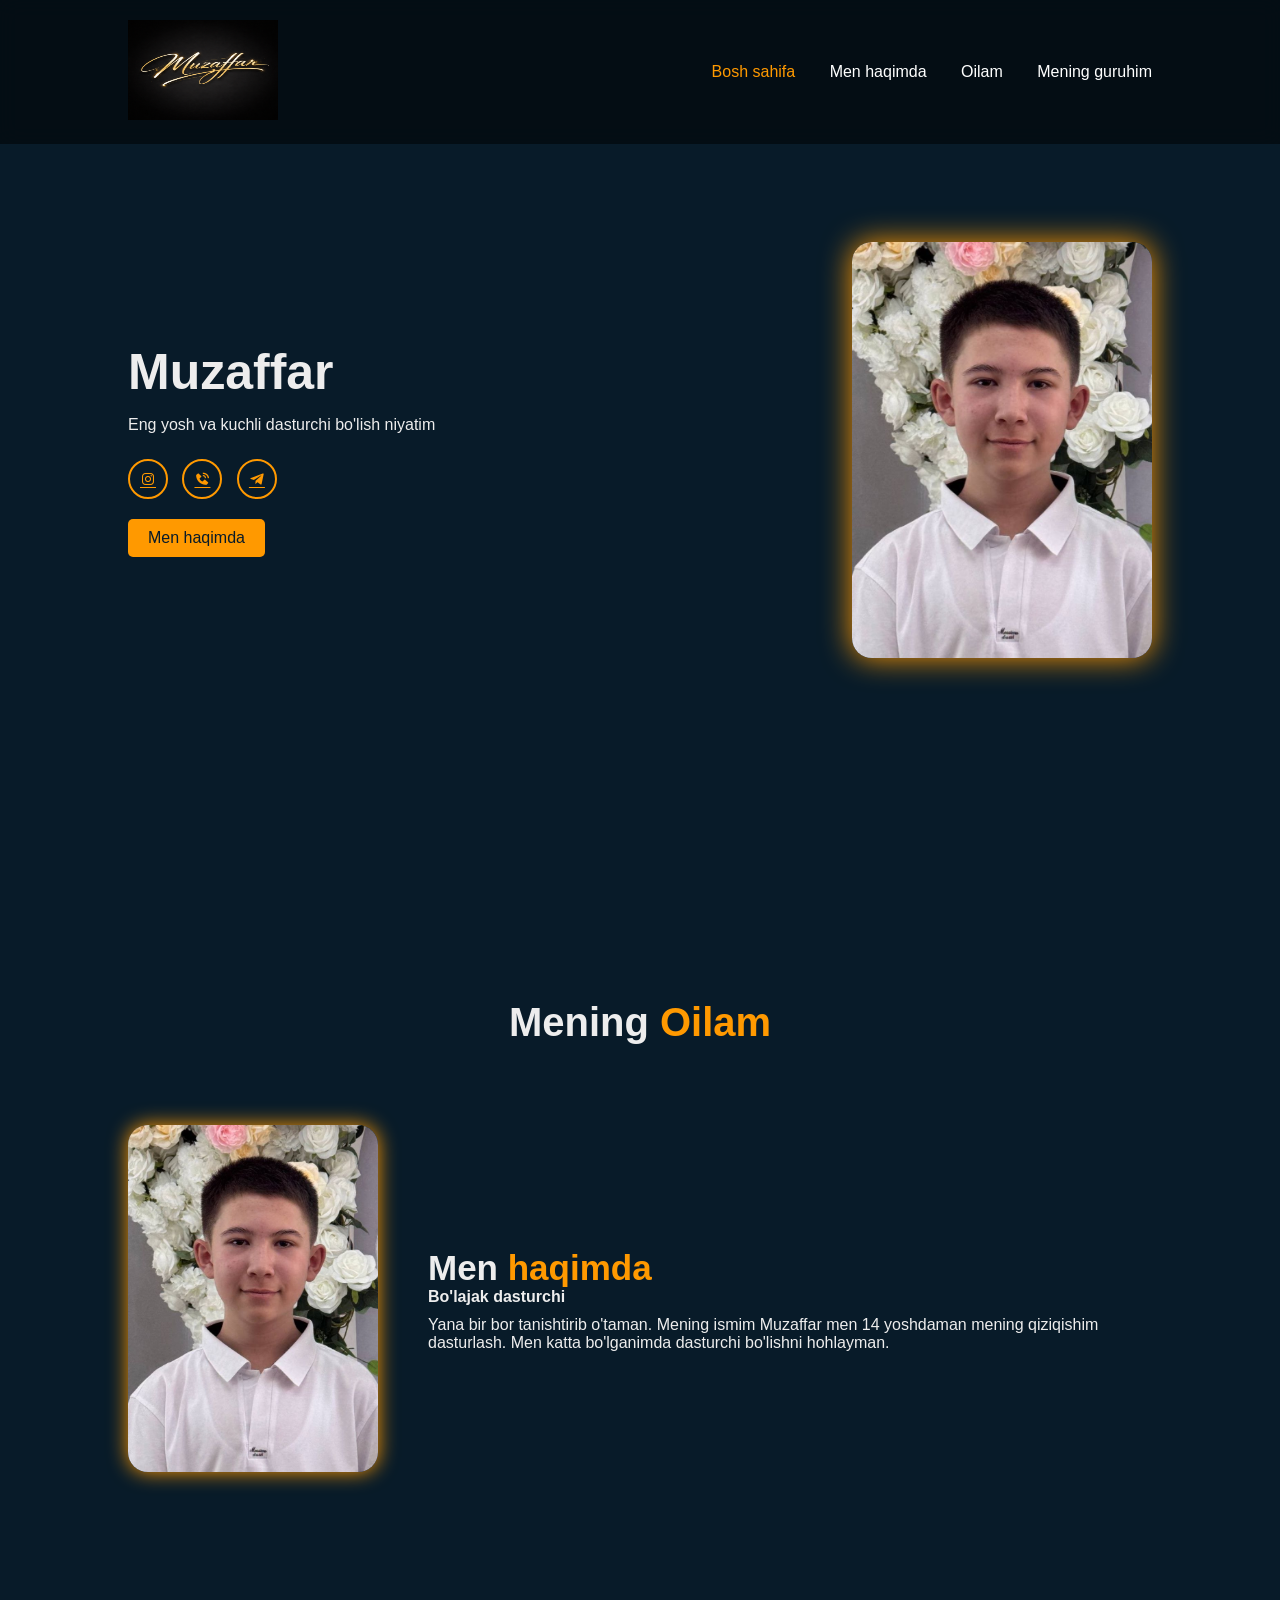
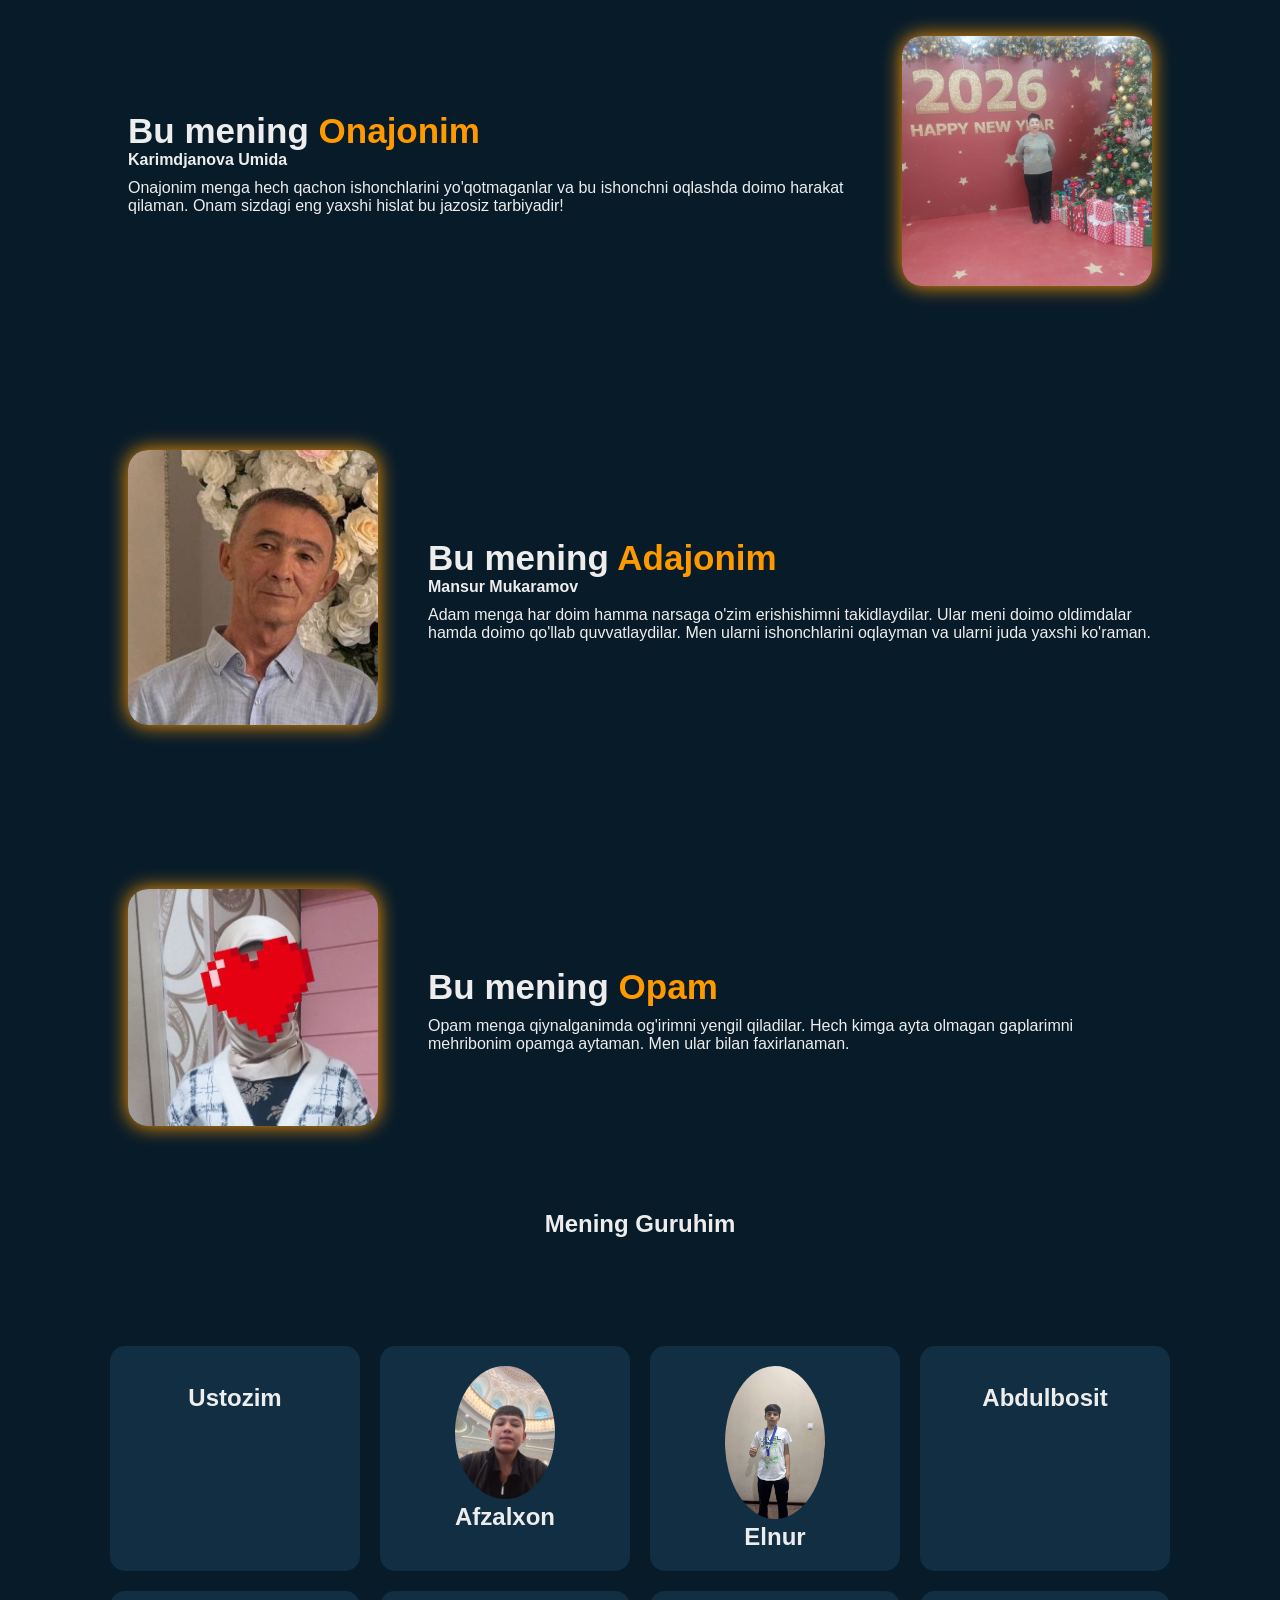
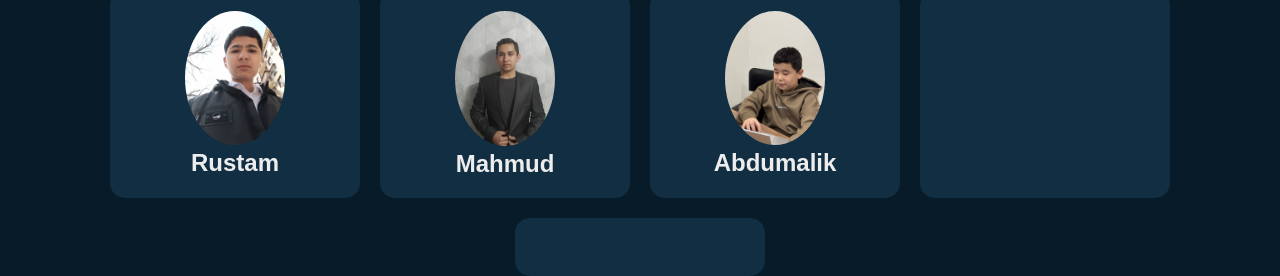
==== index.html @ 9841dfaa "first commit" ====
<!DOCTYPE html>
<html lang="en">
  <head>
    <meta charset="UTF-8" />
    <meta name="viewport" content="width=device-width, initial-scale=1.0" />
    <link rel="stylesheet" href="./3.css" />
    <link
      href="https://unpkg.com/boxicons@2.1.4/css/boxicons.min.css"
      rel="stylesheet"
    />
    <link rel="shortcut icon" href="./m.png" type="image/x-icon">
    <title>Muzaffar</title>
  </head>
  <body>
    <header class="header">
      <a href="#" class="logo">
        <img src="./ChatGPT Image 28 мар. 2026 г., 13_53_45.png" alt="" width="150px" height="100px">
      </a>
      <nav class="navbar">
        <a href="#" style="--i: 1" class="active">Bosh sahifa</a>
        <a href="#about" style="--i: 2">Men haqimda</a>
        <a href="#oilam" style="--i: 2">Oilam</a>
        <a href="#meninGuruhim" style="--i: 5">Mening guruhim</a>
      </nav>
    </header>

    <section class="home">
      <div class="home-content">
        <div class="men">
          <h1>Muzaffar</h1>
          <h3><span class="text"></span></h3>
          <p>
            Eng yosh va kuchli dasturchi bo'lish niyatim
          </p>
          <div class="home-sci">
            <a href="#" style="--i: 8"><i class="bx bxl-instagram"></i></a>
            <a href="tel:+998930013321" style="--i: 9"><i class='bx bxs-phone-call'></i></a>
            <a href="https://t.me/muzaffur" style="--i: 10"><i class="bx bxl-telegram"></i></a>
          </div>
          <a href="#about" class="btn-box">Men haqimda</a>
        </div>
        <img class="img" src="./men.jpg" alt="" />
      </div>
      <span class="imgHover"></span>
    </section>
    <div id="menin-o-con">
      <h3 class="sub-title" id="oilam">Mening <span>Oilam</span></h3>
      <section class="about about-me" id="about">
        <div class="about-img">
          <img class="about-img1" src="./men.jpg" alt="" />
        </div>
        <div class="about-text">
          <h2>Men <span>haqimda</span></h2>
          <h4>Bo'lajak dasturchi</h4>
          <p>
            Yana bir bor tanishtirib o'taman. Mening ismim Muzaffar men 14
            yoshdaman mening qiziqishim dasturlash. 
            Men katta bo'lganimda dasturchi bo'lishni hohlayman.
          </p>
        </div>
      </section>

      <section class="about" id="menin-o">
        <!-- menin oilam onam -->
        <div class="about-text">
          <h2>Bu mening <span>Onajonim</span></h2>
          <h4>Karimdjanova Umida</h4>
          <p>
            Onajonim menga hech qachon ishonchlarini yo'qotmaganlar va bu
            ishonchni oqlashda doimo harakat qilaman. Onam sizdagi eng yaxshi
            hislat bu jazosiz tarbiyadir!
          </p>
        </div>
          <div class="about-img">
            <img class="about-img1" src="./onajonim.png.jpg" alt="">
          </div>
      </section>
      <!-- menin oilam adam -->
      <section class="about" id="about">
        <div class="about-img">
          <img
            class="about-img1"
            src="./adam.jpg.jpg"
            alt=""
          />
        </div>
        <div class="about-text">
          <h2>Bu mening <span>Adajonim</span></h2>
          <h4>Mansur Mukaramov</h4>
          <p>
            Adam menga har doim hamma narsaga o'zim erishishimni
            takidlaydilar. Ular meni doimo oldimdalar hamda doimo qo'llab
            quvvatlaydilar. Men ularni ishonchlarini oqlayman va ularni juda
            yaxshi ko'raman.
          </p>
        </div>
      </section>
      
      <!-- opam -->
      <section class="about" id="about">
        <div class="about-img">
          <img class="about-img1"src="./opam.jpg"alt=""
          />
        </div>
        <div class="about-text">
          <h2>Bu mening <span>Opam</span></h2>
          <h4></h4>
          <p>
           Opam menga qiynalganimda og'irimni yengil qiladilar. Hech kimga ayta olmagan gaplarimni 
           mehribonim opamga aytaman. Men ular bilan faxirlanaman.
          </p>
        </div>
      </section>
      
          <!-- mening guruhim -->
               <section class="testimonials" id="testimonials">
        <div class="testimonials-box">
            <div id="meninGuruhim" class="jed">
              <center>
                <h1 class="headi">Mening <span class="head">Guruhim</span></h1>
              </center>
            </div>
            <br><br><br><br><br><br>
            <div class="wrapper">
                <div class="testimonials-item">
                    <img src="./usozim nurim.jpg" alt="">
                    <h2 class="h21">Ustozim</h2>
                    <div class="rating">
                        <i class="'bx bxs-star'" id="star"></i>
                        <i class="'bx bxs-star'" id="star"></i>
                        <i class="'bx bxs-star'" id="star"></i>
                        <i class="'bx bxs-star'" id="star"></i>
                        <i class="'bx bxs-star'" id="star"></i>
                    </div>
                    
                </div>

                <div class="testimonials-item">
                    <img src="./afzalxon.png.jpg" alt="">
                    <h2 class="h21">Afzalxon</h2>
                    <div class="rating">
                        <i class="'bx bxs-star'" id="star"></i>
                        <i class="'bx bxs-star'" id="star"></i>
                        <i class="'bx bxs-star'" id="star"></i>
                        <i class="'bx bxs-star'" id="star"></i>
                        <i class="'bx bxs-star'" id="star"></i>
                    </div>
                     
                    
                </div>

                 <div class="testimonials-item">
                    <img src="./elnur.jpg" alt="">
                    <h2 class="h21">Elnur</h2>
                    <div class="rating">
                        <i class="'bx bxs-star'" id="star"></i>
                        <i class="'bx bxs-star'" id="star"></i>
                        <i class="'bx bxs-star'" id="star"></i>
                        <i class="'bx bxs-star'" id="star"></i>
                        <i class="'bx bxs-star'" id="star"></i>
                    </div>
                     
                  
                </div>

                <div class="testimonials-item">
                    <img src="./abdulbosit.JPG" alt="">
                    <h2 class="h21">Abdulbosit</h2>
                    <div class="rating">
                        <i class="'bx bxs-star'" id="star"></i>
                        <i class="'bx bxs-star'" id="star"></i>
                        <i class="'bx bxs-star'" id="star"></i>
                        <i class="'bx bxs-star'" id="star"></i>
                        <i class="'bx bxs-star'" id="star"></i>
                    </div>
                     
                    
                </div>
        
               

                <div class="testimonials-item">
                    <img src="./rustam.jpg" alt="">
                    <h2 class="h21">Rustam</h2>
                    <div class="rating">
                        <i class="'bx bxs-star'" id="star"></i>
                        <i class="'bx bxs-star'" id="star"></i>
                        <i class="'bx bxs-star'" id="star"></i>
                        <i class="'bx bxs-star'" id="star"></i>
                        <i class="'bx bxs-star'" id="star"></i>
                    </div>
                   
                    
                </div>

                <div class="testimonials-item">
                    <img src="./mahmud.jpg" alt="">
                    <h2 class="h21">Mahmud</h2>
                    <div class="rating">
                        <i class="'bx bxs-star'" id="star"></i>
                        <i class="'bx bxs-star'" id="star"></i>
                        <i class="'bx bxs-star'" id="star"></i>
                        <i class="'bx bxs-star'" id="star"></i>
                        <i class="'bx bxs-star'" id="star"></i>
                    </div>
                    
                    
                </div>

                <!-- Ilyos -->
                <div class="testimonials-item">
                    <img src="./malik.jpg" alt="">
                    <h2 class="h21">Abdumalik</h2>
                    <div class="rating">
                        <i class="'bx bxs-star'" id="star"></i>
                        <i class="'bx bxs-star'" id="star"></i>
                        <i class="'bx bxs-star'" id="star"></i>
                        <i class="'bx bxs-star'" id="star"></i>
                        <i class="'bx bxs-star'" id="star"></i>
                    </div>
                   
                    
                </div>

                <!-- Mustafo  -->
                <div class="testimonials-item">
                    <img src="" alt="">
                    <h2 class="h21"></h2>
                    <div class="rating">
                        <i class="'bx bxs-star'" id="star"></i>
                        <i class="'bx bxs-star'" id="star"></i>
                        <i class="'bx bxs-star'" id="star"></i>
                        <i class="'bx bxs-star'" id="star"></i>
                        <i class="'bx bxs-star'" id="star"></i>
                    </div>
                  
                    
                </div>

                <!-- Axmad  -->
                <div class="testimonials-item">
                    <img src="" alt="">
                    <h2 class="h21"></h2>
                  
                    
                    
                </div>

            </div>
        </div>
    </div>
    </section>

          
  </body>
</html>
---- 3.css ----
* {
  margin: 0;
  padding: 0;
  box-sizing: border-box;
  font-family: sans-serif;
  scroll-behavior: smooth;
}

body {
  background: #081b29;
  color: #ededed;
}

/* HEADER */
.header {
  position: fixed;
  width: 100%;
  top: 0;
  left: 0;
  padding: 20px 10%;
  background: rgba(0,0,0,0.5);
  backdrop-filter: blur(10px);
  display: flex;
  justify-content: space-between;
  align-items: center;
  z-index: 100;
}

.logo {
  color: #0ef;
}

.navbar a {
  color: #fff;
  text-decoration: none;
  margin-left: 30px;
  transition: 0.3s;
}

.navbar a:hover,
.navbar a.active {
  color: rgb(255, 153, 0);
}

/* HOME */
.home {
  height: 100vh;
  display: flex;
  align-items: center;
  padding: 0 10%;
}

.home-content {
  display: flex;
  justify-content: space-between;
  align-items: center;
  width: 100%;
}

.home h1 {
  font-size: 50px;
}

.home h3 {
  font-size: 30px;
  color: rgb(255, 153, 0);
}

.home p {
  margin: 15px 0;
}

.home-sci a {
  display: inline-flex;
  justify-content: center;
  align-items: center;
  width: 40px;
  height: 40px;
  border: 2px solid rgb(255, 153, 0);
  border-radius: 50%;
  margin: 10px 10px 10px 0;
  color: rgb(255, 153, 0);
  transition: 0.3s;
}

.home-sci a:hover {
  background: rgb(255, 153, 0);
  color: #081b29;
  box-shadow: 0 0 15px rgb(255, 153, 0);
}

.btn-box {
  display: inline-block;
  padding: 10px 20px;
  background: rgb(255, 153, 0);
  color: #081b29;
  text-decoration: none;
  border-radius: 5px;
  margin-top: 10px;
  transition: 0.3s;
}

.btn-box:hover {
  box-shadow: 0 0 20px rgb(255, 153, 0);
}

/* IMAGE */
.img {
  width: 300px;
  border-radius: 20px;
  box-shadow: 0 0 30px rgb(255, 153, 0);
}

/* ABOUT */
.about {
  display: flex;
  align-items: center;
  gap: 50px;
  padding: 80px 10%;
}

.about-img1 {
  width: 250px;
  border-radius: 20px;
  box-shadow: 0 0 20px rgb(255, 153, 0);
}

.about-text h2 {
  font-size: 35px;
}

.about-text span {
  color: rgb(255, 153, 0);
}

.about-text p {
  margin-top: 10px;
}

/* TITLES */
.sub-title {
  text-align: center;
  font-size: 40px;
  margin-top: 100px;
}

.sub-title span {
  color: rgb(255, 153, 0);
}

/* SKILLS */
.container {
  display: flex;
  justify-content: space-around;
  padding: 50px 10%;
}

.bar {
  margin: 20px 0;
}

.progress-line {
  height: 5px;
  background: #333;
  border-radius: 10px;
}

.progress-line span {
  display: block;
  height: 100%;
  background: rgb(255, 153, 0);
}

.progress-line.html span {
  width: 90%;
}

.progress-line.css span {
  width: 80%;
}

.progress-line.javascript span {
  width: 70%;
}

/* PORTFOLIO */
.portfolio1 {
  padding: 50px 10%;
}

.portfolio-content {
  display: inline-block;
  margin: 15px;
}

.card {
  background: #112e42;
  padding: 15px;
  border-radius: 15px;
  transition: 0.3s;
}

.card:hover {
  transform: scale(1.05);
  box-shadow: 0 0 20px rgb(255, 153, 0);
}

.card img {
  width: 200px;
  border-radius: 10px;
}

.heading2 {
  margin: 10px 0;
}

/* TESTIMONIALS */
.wrapper {
  display: flex;
  flex-wrap: wrap;
  justify-content: center;
  gap: 20px;
}

.testimonials-item {
  width: 250px;
  background: #112e42;
  padding: 20px;
  border-radius: 15px;
  text-align: center;
  transition: 0.3s;
}

.testimonials-item:hover {
  transform: translateY(-10px);
  box-shadow: 0 0 20px rgb(255, 153, 0);
}

.testimonials-item img {
  width: 100px;
  border-radius: 50%;
}
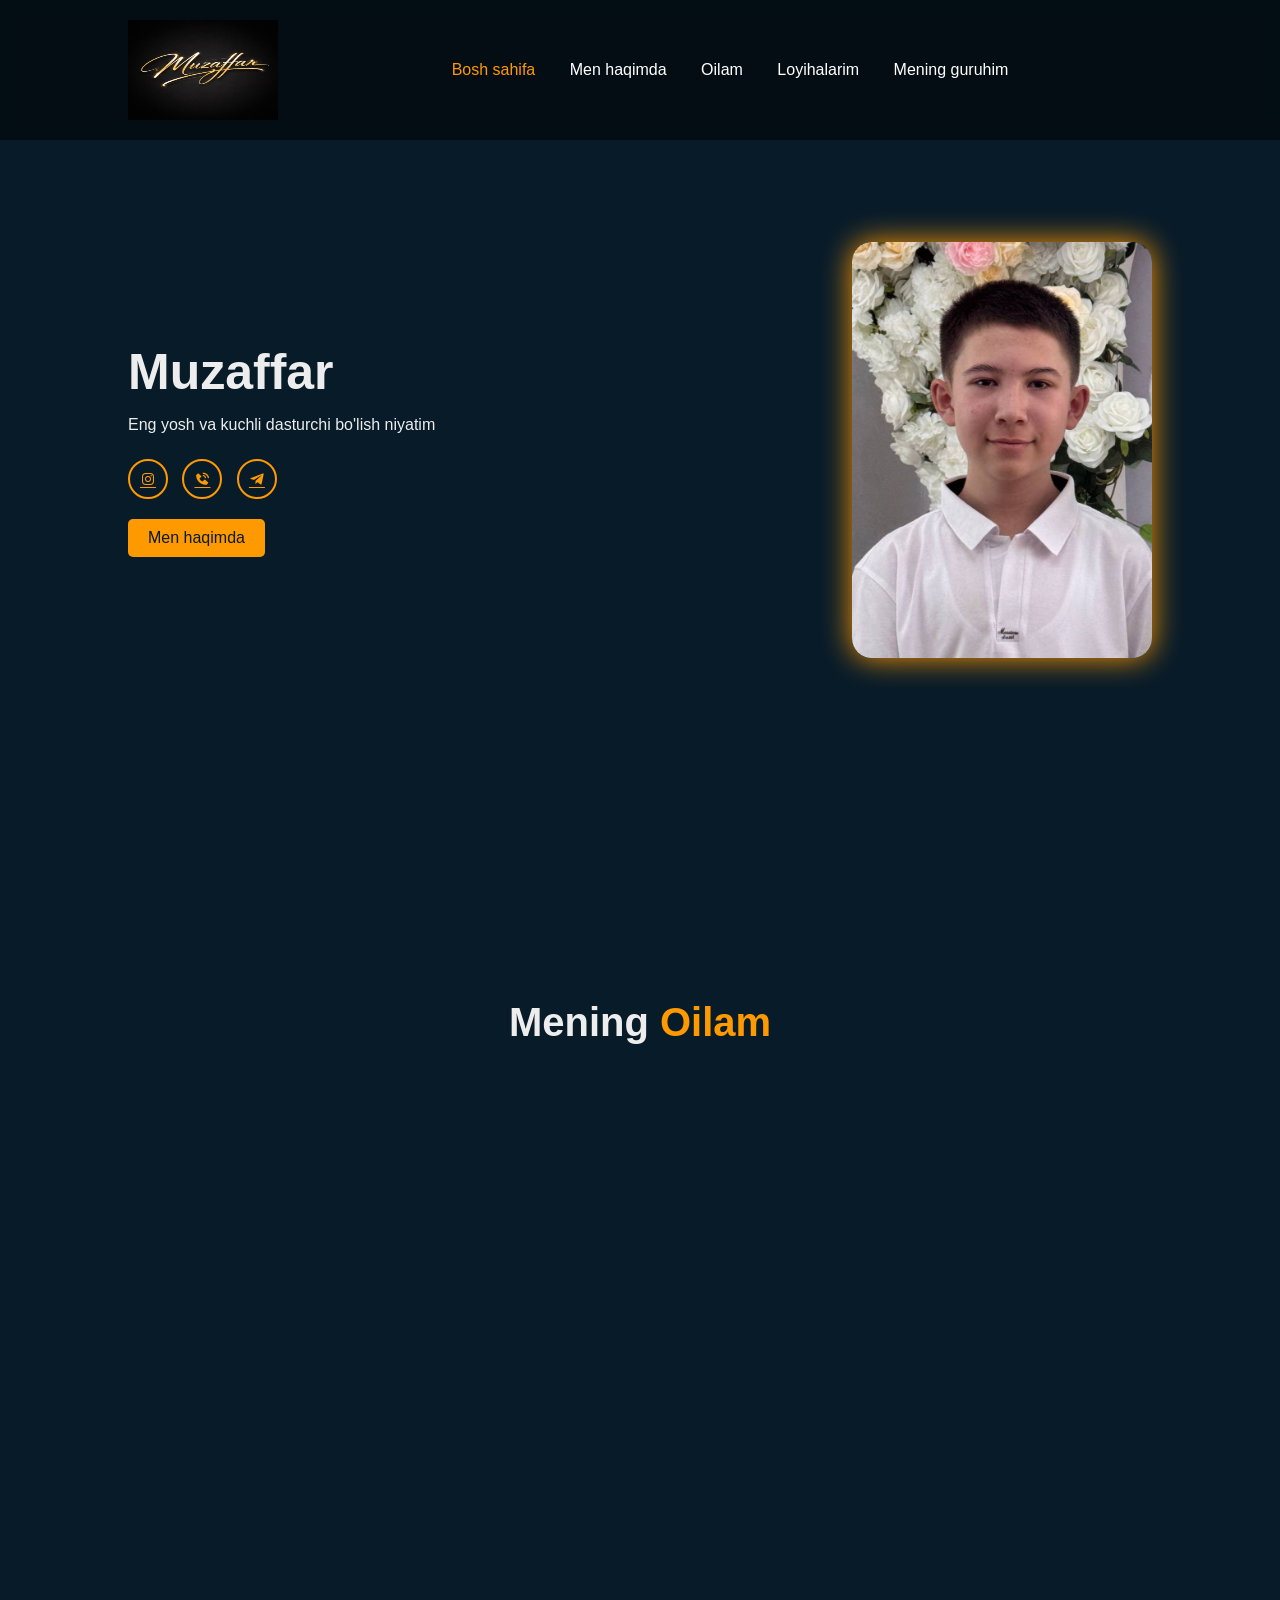
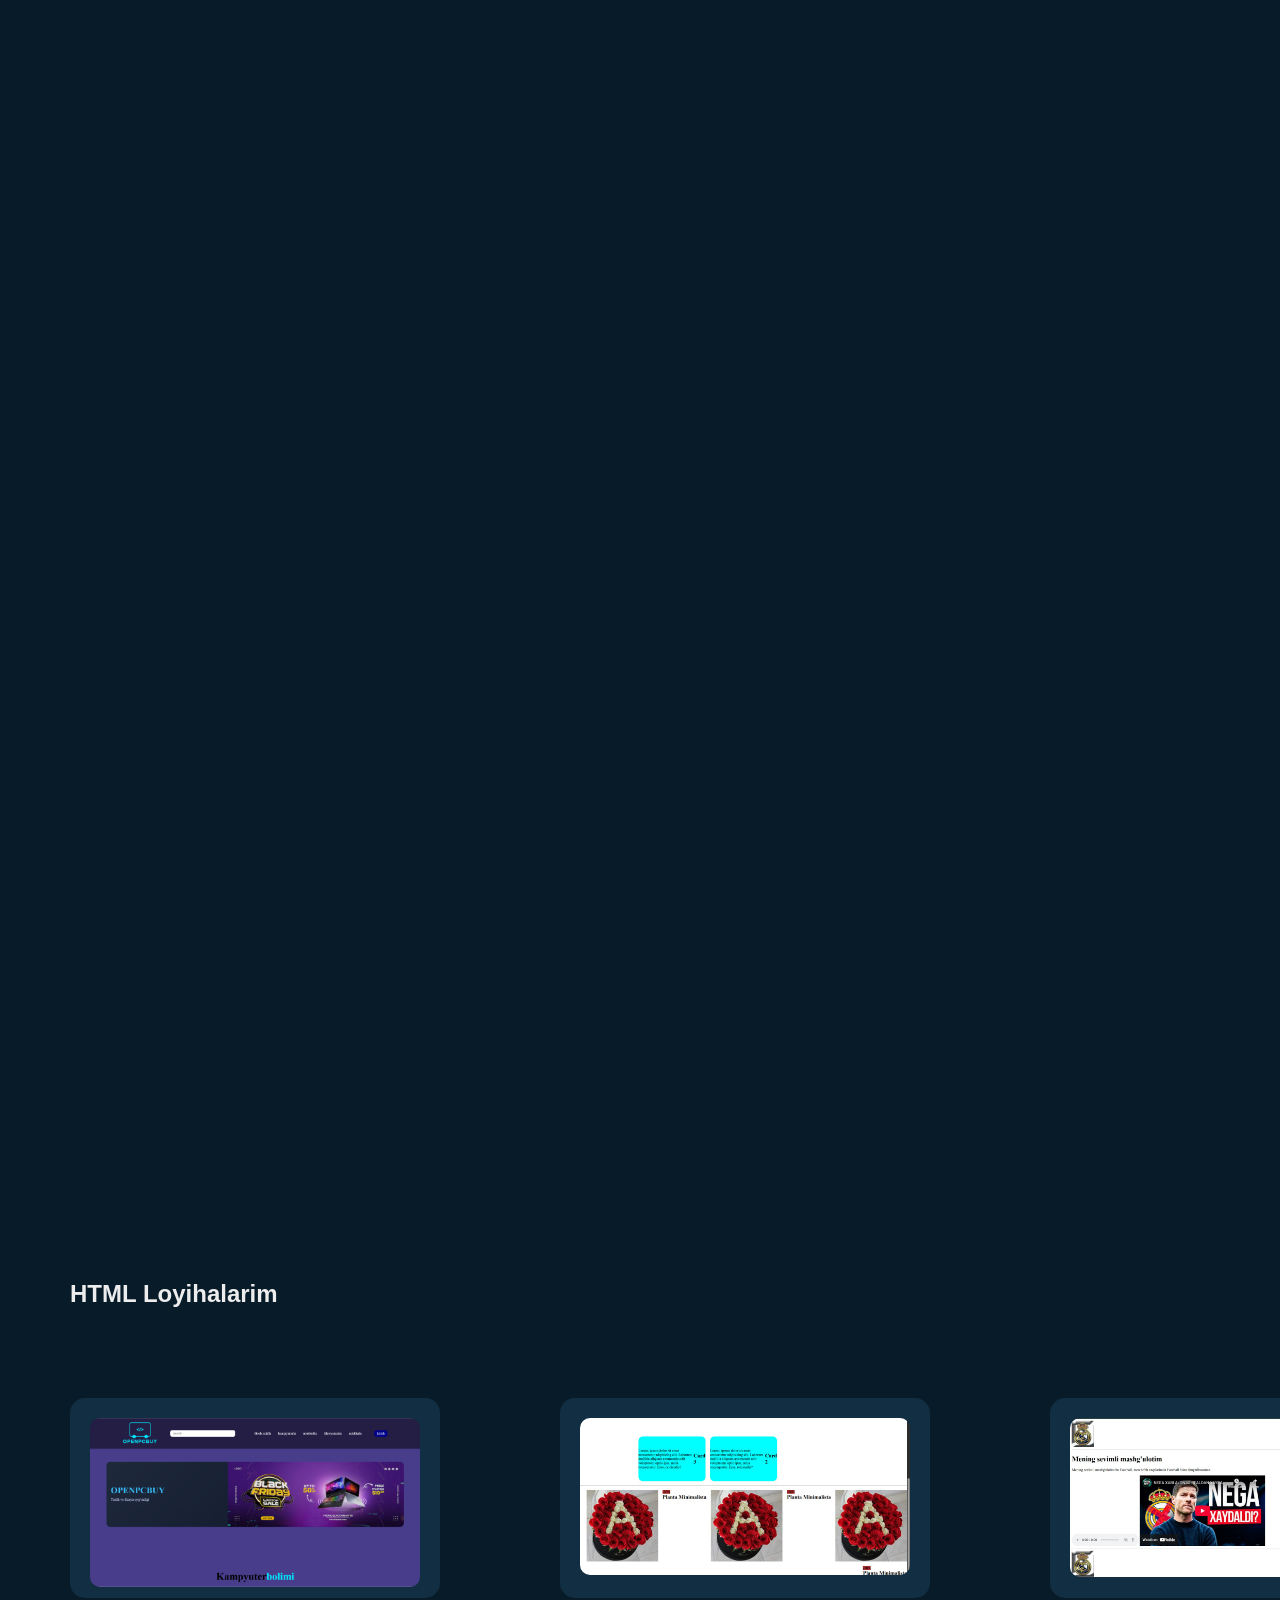
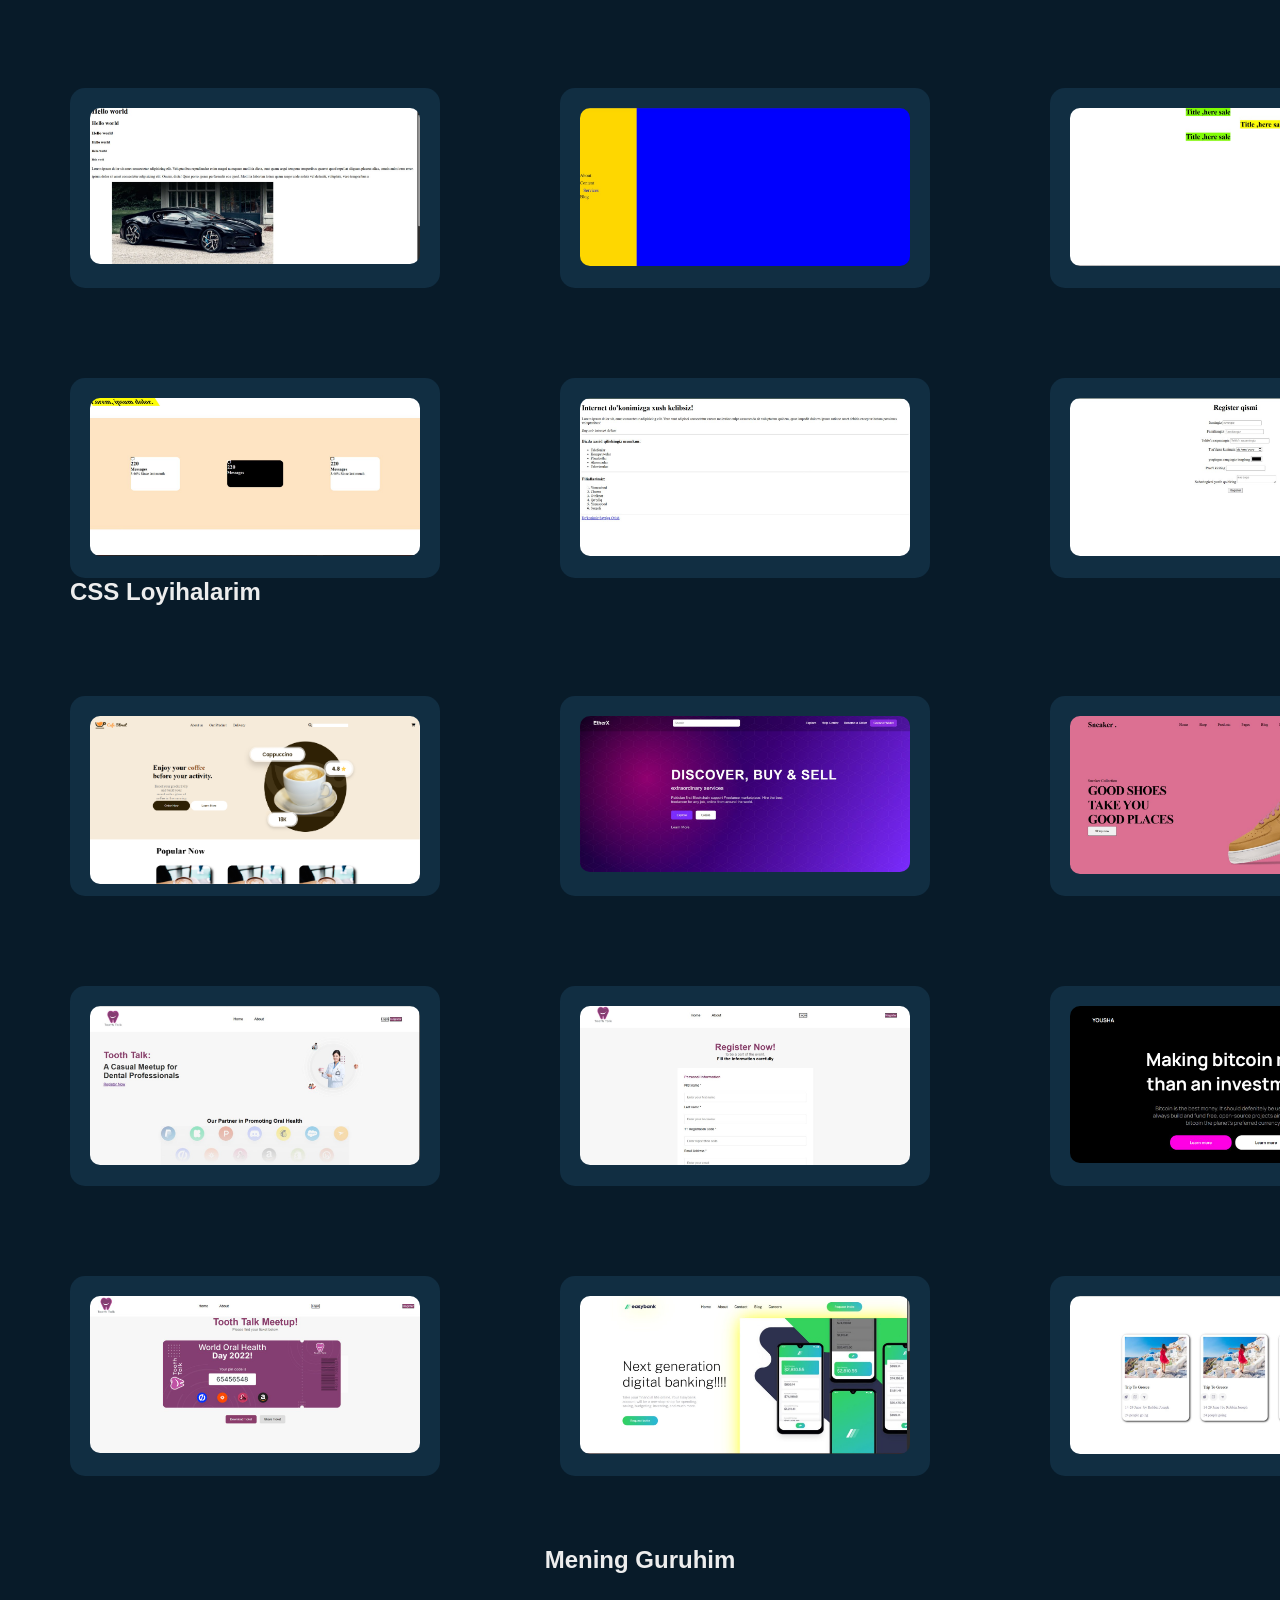
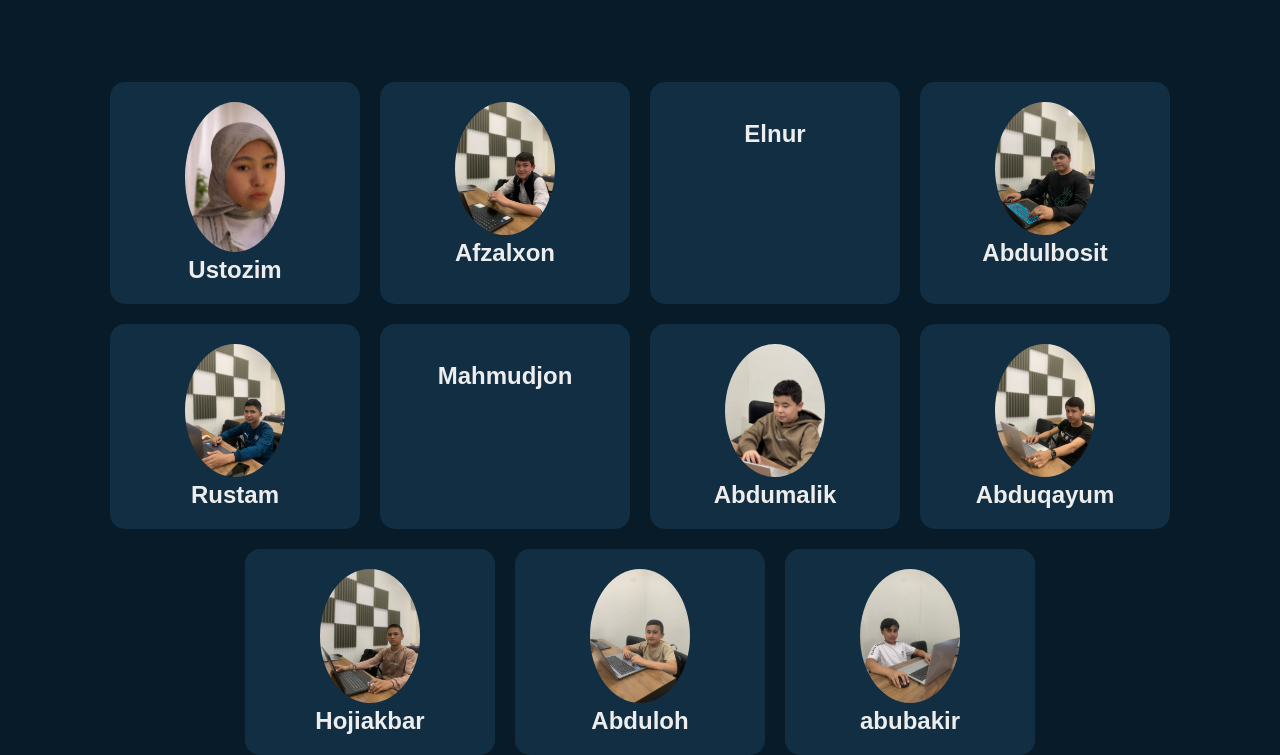
==== commit 5ae9cc90: "update" ====
--- a/index.html
+++ b/index.html
@@ -4,15 +4,21 @@
   <head>
     <meta charset="UTF-8" />
     <meta name="viewport" content="width=device-width, initial-scale=1.0" />
-    <link rel="stylesheet" href="./3.css" />
+    <link rel="stylesheet" href="./style.css" />
     <link
       href="https://unpkg.com/boxicons@2.1.4/css/boxicons.min.css"
       rel="stylesheet"
     />
     <link rel="shortcut icon" href="./m.png" type="image/x-icon">
+    <link href="https://unpkg.com/aos@2.3.1/dist/aos.css" rel="stylesheet">
     <title>Muzaffar</title>
+    <link rel="stylesheet" href="https://cdnjs.cloudflare.com/ajax/libs/font-awesome/7.0.1/css/all.min.css" integrity="sha512-2SwdPD6INVrV/lHTZbO2nodKhrnDdJK9/kg2XD1r9uGqPo1cUbujc+IYdlYdEErWNu69gVcYgdxlmVmzTWnetw==" crossorigin="anonymous" referrerpolicy="no-referrer" />
+
   </head>
   <body>
+
+    <input type="checkbox" id="toggle-them">
+
     <header class="header">
       <a href="#" class="logo">
         <img src="./ChatGPT Image 28 мар. 2026 г., 13_53_45.png" alt="" width="150px" height="100px">
@@ -21,10 +27,15 @@
         <a href="#" style="--i: 1" class="active">Bosh sahifa</a>
         <a href="#about" style="--i: 2">Men haqimda</a>
         <a href="#oilam" style="--i: 2">Oilam</a>
+        <a href="#portfolioID" style="--i: 4">Loyihalarim</a>
         <a href="#meninGuruhim" style="--i: 5">Mening guruhim</a>
       </nav>
+
+      <label for="toggle-them">
+        <i class="fa-solid fa-circle-half-stroke"></i>
+      </label>
     </header>
-
+  <main class="them">
     <section class="home">
       <div class="home-content">
         <div class="men">
@@ -35,7 +46,7 @@
           </p>
           <div class="home-sci">
             <a href="#" style="--i: 8"><i class="bx bxl-instagram"></i></a>
-            <a href="tel:+998930013321" style="--i: 9"><i class='bx bxs-phone-call'></i></a>
+            <a href="tel:+998939280680" style="--i: 9"><i class='bx bxs-phone-call'></i></a>
             <a href="https://t.me/muzaffur" style="--i: 10"><i class="bx bxl-telegram"></i></a>
           </div>
           <a href="#about" class="btn-box">Men haqimda</a>
@@ -46,7 +57,7 @@
     </section>
     <div id="menin-o-con">
       <h3 class="sub-title" id="oilam">Mening <span>Oilam</span></h3>
-      <section class="about about-me" id="about">
+      <section class="about about-me" id="about" data-aos="fade-right">
         <div class="about-img">
           <img class="about-img1" src="./men.jpg" alt="" />
         </div>
@@ -61,7 +72,7 @@
         </div>
       </section>
 
-      <section class="about" id="menin-o">
+      <section class="about" id="menin-o" data-aos="fade-left">
         <!-- menin oilam onam -->
         <div class="about-text">
           <h2>Bu mening <span>Onajonim</span></h2>
@@ -77,7 +88,7 @@
           </div>
       </section>
       <!-- menin oilam adam -->
-      <section class="about" id="about">
+      <section class="about" id="about" data-aos="fade-right">
         <div class="about-img">
           <img
             class="about-img1"
@@ -98,20 +109,174 @@
       </section>
       
       <!-- opam -->
-      <section class="about" id="about">
-        <div class="about-img">
-          <img class="about-img1"src="./opam.jpg"alt=""
-          />
-        </div>
+     <section class="about" id="menin-o" data-aos="fade-left">
+        <!-- menin oilam onam -->
         <div class="about-text">
           <h2>Bu mening <span>Opam</span></h2>
           <h4></h4>
           <p>
            Opam menga qiynalganimda og'irimni yengil qiladilar. Hech kimga ayta olmagan gaplarimni 
            mehribonim opamga aytaman. Men ular bilan faxirlanaman.
-          </p>
-        </div>
+          </p> 
+        </div>
+          <div class="about-img">
+            <img class="about-img1" src="./opam.jpg" alt="">
+          </div>
       </section>
+      
+      <section id="portfolioID" class="portfolio1">
+      <div id="portfolio" id="project">
+        <div class="main-text">
+          <h2 class="html">HTML <span>Loyihalarim</span></h2>
+          <div class="div">
+            <div class="portfolio-content">
+              <div class="card f1">
+                <img class="card-img" src="./loyha1.png" alt="" />
+                <p class="heading2"></p>
+              </div>
+            </div>
+
+            <div class="portfolio-content">
+              <div class="card f2">
+                <img class="card-img" src="./photo_9_2026-04-04_14-53-17.jpg" alt="" />
+                <p class="heading2"></p>
+              </div>
+            </div>
+
+            <div class="portfolio-content">
+              <div class="card f3">
+                <img class="card-img" src="./photo_11_2026-04-04_14-53-17.jpg" alt="" />
+                <p class="heading2"></p>
+              </div>
+            </div>
+          </div>
+
+          
+          <div class="div">
+            <div class="portfolio-content">
+              <div class="card f1">
+                <img class="card-img" src="./photo_12_2026-04-04_14-53-17.jpg" alt="" />
+                <p class="heading2"></p>
+              </div>
+            </div>
+
+            <div class="portfolio-content">
+              <div class="card f2">
+                <img class="card-img" src="./photo_13_2026-04-04_14-53-17.jpg" alt="" />
+                <p class="heading2"></p>
+              </div>
+            </div>
+
+            <div class="portfolio-content">
+              <div class="card f3">
+                <img class="card-img" src="./photo_14_2026-04-04_14-53-17.jpg" alt="" />
+                <p class="heading2"></p>
+              </div>
+            </div>
+          </div>
+          <div class="div">
+
+            <div class="portfolio-content">
+              <div class="card f1">
+                <img class="card-img" src="./photo_15_2026-04-04_14-53-17.jpg" alt="" />
+                <p class="heading2"></p>
+              </div>
+            </div>
+
+            <div class="portfolio-content">
+              <div class="card f2">
+                <img class="card-img" src="./photo_16_2026-04-04_14-53-17.jpg" alt="" />
+                <p class="heading2"></p>
+              </div>
+            </div>
+
+            <div class="portfolio-content">
+              <div class="card f3">
+                <img class="card-img" src="./photo_17_2026-04-04_14-53-17.jpg" alt="" />
+                <p class="heading2"></p>
+              </div>
+            </div>
+          </div>
+        </div>  
+
+
+
+
+
+        <div class="main-text">
+          <h2 class="headi">CSS <span>Loyihalarim</span></h2>
+          <div class="div">
+
+            <div class="portfolio-content">
+              <div class="card f1">
+                <img class="card-img" src="./Снимок экрана 2026-04-04 135217.png" alt="" />
+                <p class="heading2"></p>
+              </div>
+            </div>
+
+            <div class="portfolio-content">
+              <div class="card f2">
+                <img class="card-img" src="./photo_3_2026-04-04_14-53-17.jpg" alt=""/>
+                <p class="heading2"></p>
+              </div>
+            </div>
+
+            <div class="portfolio-content">
+              <div class="card f3">
+                <img class="card-img" src="./photo_2_2026-04-04_14-53-17.jpg" alt="" />
+                <p class="heading2"></p>
+              </div>
+            </div>
+          </div>
+          <div class="div">
+
+            <div class="portfolio-content">
+              <div class="card f1">
+                <img class="card-img" src="./photo_4_2026-04-04_14-53-17.jpg" alt="" />
+                <p class="heading2"></p>
+              </div>
+            </div>
+
+            <div class="portfolio-content">
+              <div class="card f2">
+                <img class="card-img" src="./photo_5_2026-04-04_14-53-17.jpg" alt="" />
+                <p class="heading2"></p>
+              </div>
+            </div>
+           <div class="portfolio-content">
+              <div class="card f3">
+                <img class="card-img" src="./photo_23_2026-04-04_14-53-17.jpg" alt="" />
+                <p class="heading2"></p>
+              </div>
+            </div>
+          </div>
+
+          <div class="div">
+
+            <div class="portfolio-content">
+              <div class="card f1">
+                <img class="card-img" src="./photo_6_2026-04-04_14-53-17.jpg" alt="" />
+                <p class="heading2"></p>
+              </div>
+            </div>
+
+            <div class="portfolio-content">
+              <div class="card f2">
+                <img class="card-img" src="./photo_8_2026-04-04_14-53-17.jpg" alt="" />
+                <p class="heading2"></p>
+              </div>
+            </div>
+        
+              <div class="portfolio-content">
+                <div class="card f3">
+                  <img class="card-img" src="./photo_1_2026-04-04_14-53-17.jpg" alt="" />
+                  <p class="heading2"></p>
+                </div>
+              </div>
+
+          </div>
+        </div>
+    </section>
       
           <!-- mening guruhim -->
                <section class="testimonials" id="testimonials">
@@ -124,7 +289,7 @@
             <br><br><br><br><br><br>
             <div class="wrapper">
                 <div class="testimonials-item">
-                    <img src="./usozim nurim.jpg" alt="">
+                    <img src="./ustozim.JPG" alt="">
                     <h2 class="h21">Ustozim</h2>
                     <div class="rating">
                         <i class="'bx bxs-star'" id="star"></i>
@@ -137,7 +302,7 @@
                 </div>
 
                 <div class="testimonials-item">
-                    <img src="./afzalxon.png.jpg" alt="">
+                    <img src="./afzal.JPG" alt="">
                     <h2 class="h21">Afzalxon</h2>
                     <div class="rating">
                         <i class="'bx bxs-star'" id="star"></i>
@@ -151,7 +316,7 @@
                 </div>
 
                  <div class="testimonials-item">
-                    <img src="./elnur.jpg" alt="">
+                    <img src="./elnur.JPG" alt="">
                     <h2 class="h21">Elnur</h2>
                     <div class="rating">
                         <i class="'bx bxs-star'" id="star"></i>
@@ -165,7 +330,7 @@
                 </div>
 
                 <div class="testimonials-item">
-                    <img src="./abdulbosit.JPG" alt="">
+                    <img src="./abu.JPG" alt="">
                     <h2 class="h21">Abdulbosit</h2>
                     <div class="rating">
                         <i class="'bx bxs-star'" id="star"></i>
@@ -181,7 +346,7 @@
                
 
                 <div class="testimonials-item">
-                    <img src="./rustam.jpg" alt="">
+                    <img src="./rusyam.JPG" alt="">
                     <h2 class="h21">Rustam</h2>
                     <div class="rating">
                         <i class="'bx bxs-star'" id="star"></i>
@@ -195,20 +360,20 @@
                 </div>
 
                 <div class="testimonials-item">
-                    <img src="./mahmud.jpg" alt="">
-                    <h2 class="h21">Mahmud</h2>
-                    <div class="rating">
-                        <i class="'bx bxs-star'" id="star"></i>
-                        <i class="'bx bxs-star'" id="star"></i>
-                        <i class="'bx bxs-star'" id="star"></i>
-                        <i class="'bx bxs-star'" id="star"></i>
-                        <i class="'bx bxs-star'" id="star"></i>
-                    </div>
-                    
-                    
-                </div>
-
-                <!-- Ilyos -->
+                    <img src="./mahmud.JPG" alt="">
+                    <h2 class="h21">Mahmudjon</h2>
+                    <div class="rating">
+                        <i class="'bx bxs-star'" id="star"></i>
+                        <i class="'bx bxs-star'" id="star"></i>
+                        <i class="'bx bxs-star'" id="star"></i>
+                        <i class="'bx bxs-star'" id="star"></i>
+                        <i class="'bx bxs-star'" id="star"></i>
+                    </div>
+                    
+                    
+                </div>
+
+                
                 <div class="testimonials-item">
                     <img src="./malik.jpg" alt="">
                     <h2 class="h21">Abdumalik</h2>
@@ -223,10 +388,10 @@
                     
                 </div>
 
-                <!-- Mustafo  -->
-                <div class="testimonials-item">
-                    <img src="" alt="">
-                    <h2 class="h21"></h2>
+                
+                <div class="testimonials-item">
+                    <img src="./qayum.JPG" alt="">
+                    <h2 class="h21">Abduqayum</h2>
                     <div class="rating">
                         <i class="'bx bxs-star'" id="star"></i>
                         <i class="'bx bxs-star'" id="star"></i>
@@ -238,12 +403,40 @@
                     
                 </div>
 
-                <!-- Axmad  -->
-                <div class="testimonials-item">
-                    <img src="" alt="">
-                    <h2 class="h21"></h2>
+                
+                <div class="testimonials-item">
+                    <img src="./hoji.JPG" alt="">
+                  <h2 class="h21">Hojiakbar</h2>
                   
                     
+                    
+                </div>
+
+                <div class="testimonials-item">
+                    <img src="./abduloh.JPG" alt="">
+                    <h2 class="h21">Abduloh</h2>
+                    <div class="rating">
+                        <i class="'bx bxs-star'" id="star"></i>
+                        <i class="'bx bxs-star'" id="star"></i>
+                        <i class="'bx bxs-star'" id="star"></i>
+                        <i class="'bx bxs-star'" id="star"></i>
+                        <i class="'bx bxs-star'" id="star"></i>
+                    </div>
+                   
+                    
+                </div>
+
+                <div class="testimonials-item">
+                    <img src="./abubakir.JPG" alt="">
+                    <h2 class="h21">abubakir</h2>
+                    <div class="rating">
+                        <i class="'bx bxs-star'" id="star"></i>
+                        <i class="'bx bxs-star'" id="star"></i>
+                        <i class="'bx bxs-star'" id="star"></i>
+                        <i class="'bx bxs-star'" id="star"></i>
+                        <i class="'bx bxs-star'" id="star"></i>
+                    </div>
+                   
                     
                 </div>
 
@@ -251,7 +444,12 @@
         </div>
     </div>
     </section>
-
-          
+    </main>
+
+    <script src="https://unpkg.com/aos@2.3.1/dist/aos.js"></script>
+    <script>
+  AOS.init();
+</script>  
+
   </body>
 </html>
--- a/style.css
+++ b/style.css
@@ -0,0 +1,309 @@
+* {
+  margin: 0;
+  padding: 0;
+  box-sizing: border-box;
+  font-family: sans-serif;
+  scroll-behavior: smooth;
+}
+
+body {
+  background: #081b29;
+  color: #ededed;
+}
+
+
+.header {
+  position: fixed;
+  width: 100%;
+  top: 0;
+  left: 0;
+  padding: 20px 10%;
+  background: rgba(0,0,0,0.5);
+  backdrop-filter: blur(10px);
+  display: flex;
+  justify-content: space-between;
+  align-items: center;
+  z-index: 100;
+}
+
+.logo {
+  color: rgb(255, 153, 0);
+  width: 150px;
+  height: 100px;
+}
+
+.navbar a {
+  color: #fff;
+  text-decoration: none;
+  margin-left: 30px;
+  transition: 0.3s;
+}
+
+.navbar a:hover,
+.navbar a.active {
+  color: rgb(255, 153, 0);
+}
+
+
+.home {
+  height: 100vh;
+  display: flex;
+  align-items: center;
+  padding: 0 10%;
+}
+
+.home-content {
+  display: flex;
+  justify-content: space-between;
+  align-items: center;
+  width: 100%;
+}
+
+.home h1 {
+  font-size: 50px;
+}
+
+.home h3 {
+  font-size: 30px;
+  color: rgb(255, 153, 0);
+}
+
+.home p {
+  margin: 15px 0;
+}
+
+.home-sci a {
+  display: inline-flex;
+  justify-content: center;
+  align-items: center;
+  width: 40px;
+  height: 40px;
+  border: 2px solid rgb(255, 153, 0);
+  border-radius: 50%;
+  margin: 10px 10px 10px 0;
+  color: rgb(255, 153, 0);
+  transition: 0.3s;
+}
+
+.home-sci a:hover {
+  background: rgb(255, 153, 0);
+  color: #081b29;
+  box-shadow: 0 0 15px rgb(255, 153, 0);
+}
+
+.btn-box {
+  display: inline-block;
+  padding: 10px 20px;
+  background: rgb(255, 153, 0);
+  color: #081b29;
+  text-decoration: none;
+  border-radius: 5px;
+  margin-top: 10px;
+  transition: 0.3s;
+}
+
+.btn-box:hover {
+  box-shadow: 0 0 20px rgb(255, 153, 0);
+}
+
+.img {
+  width: 300px;
+  border-radius: 20px;
+  box-shadow: 0 0 30px rgb(255, 153, 0);
+}
+
+.about {
+  display: flex;
+  align-items: center;
+  gap: 50px;
+  padding: 80px 10%;
+}
+
+.about img {
+  width: 250px;
+  border-radius: 20px;
+  box-shadow: 0 0 20px rgb(255, 153, 0);
+}
+
+.about-text h2 {
+  font-size: 35px;
+}
+
+.about-text span {
+  color: rgb(255, 153, 0);
+}
+
+.about-text p {
+  margin-top: 10px;
+}
+
+.sub-title {
+  text-align: center;
+  font-size: 40px;
+  margin-top: 100px;
+}
+
+.sub-title span {
+  color: rgb(255, 153, 0);
+}
+
+.container {
+  display: flex;
+  justify-content: space-around;
+  padding: 50px 10%;
+}
+
+.bar {
+  margin: 20px 0;
+}
+
+.progress-line {
+  height: 5px;
+  background: #333;
+  border-radius: 10px;
+}
+
+.progress-line span {
+  display: block;
+  height: 100%;
+  background: rgb(255, 153, 0);
+}
+
+.progress-line.html span {
+  width: 90%;
+}
+
+.progress-line.css span {
+  width: 80%;
+}
+
+.portfolio1 {
+  padding: 70px;
+  justify-content: center;
+  align-items: center;
+}
+
+.portfolio-content {
+  display:flex;
+  gap: 20px;
+}
+
+.card {
+  width: 370px;
+  height: 200px;
+  background: #112e42;
+  border-radius: 15px;
+  padding: 20px;
+}
+
+.f1{ 
+  animation:float 3s infinite;
+}
+
+.f2{
+  animation:float 3s infinite 1s;
+}
+
+.f3{
+  animation:float 3s infinite 2s;
+}
+
+@keyframes float{
+  0%,100%{transform:translateY(0);}
+  50%{transform: translateY(-20px);}
+}
+
+.card img {
+  width: 330px;
+  border-radius: 10px;
+  
+}
+
+.heading2 {
+  margin: 10px 0;
+}
+
+.wrapper {
+  display: flex;
+  flex-wrap: wrap;
+  justify-content: center;
+  gap: 20px;
+}
+
+.testimonials-item {
+  width: 250px;
+  background: #112e42;
+  padding: 20px;
+  border-radius: 15px;
+  text-align: center;
+  transition: 0.3s;
+}
+
+.testimonials-item:hover {
+  transform: translateY(-10px);
+  box-shadow: 0 0 20px rgb(255, 153, 0);
+}
+
+.testimonials-item img {
+  width: 100px;
+  border-radius: 50%;
+}
+
+
+.contact {
+  padding: 50px 10%;
+}
+
+.input-box input,
+textarea {
+  width: 100%;
+  padding: 10px;
+  margin: 10px 0;
+  border: none;
+  border-radius: 5px;
+}
+
+.btn {
+  background: rgb(255, 153, 0);
+  color: #081b29;
+  padding: 10px;
+  border: none;
+  cursor: pointer;
+}
+
+.btn:hover {
+  box-shadow: 0 0 15px rgb(255, 153, 0);
+}
+
+.html{
+  justify-content: center;
+  align-items: center;
+  right: 500px;
+}
+
+.card {
+  transition: 0.3s ease;
+}
+
+.card:hover {
+  transform: translateY(-10px);
+  box-shadow: 0 10px 25px rgba(255, 153, 0);
+}
+.div{
+  display: flex;
+  gap: 120px;
+  padding-top: 90px;
+}
+
+#toggle-them{
+  display: none;
+}
+
+
+#toggle-them:checked ~ .them{
+  background-color: darkcyan;
+}
+
+.them{
+  transition: 0,3s;
+}
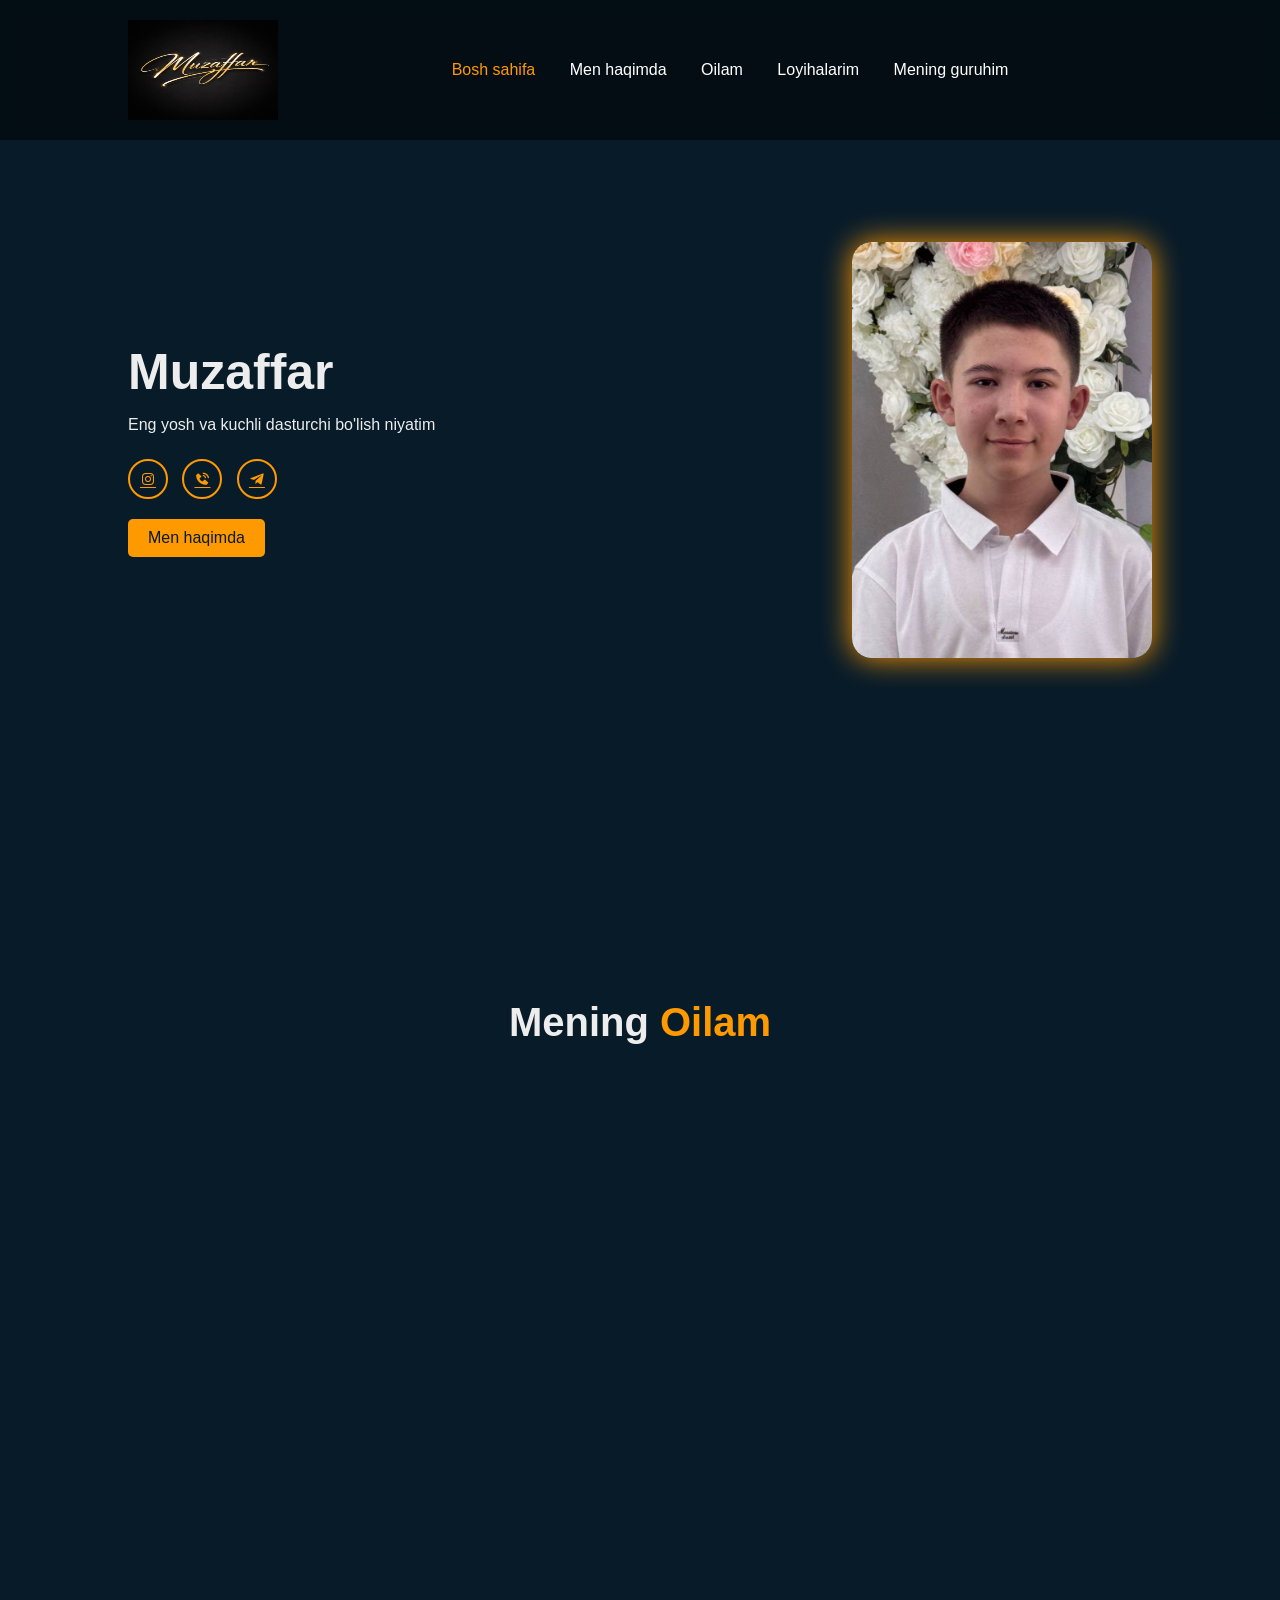
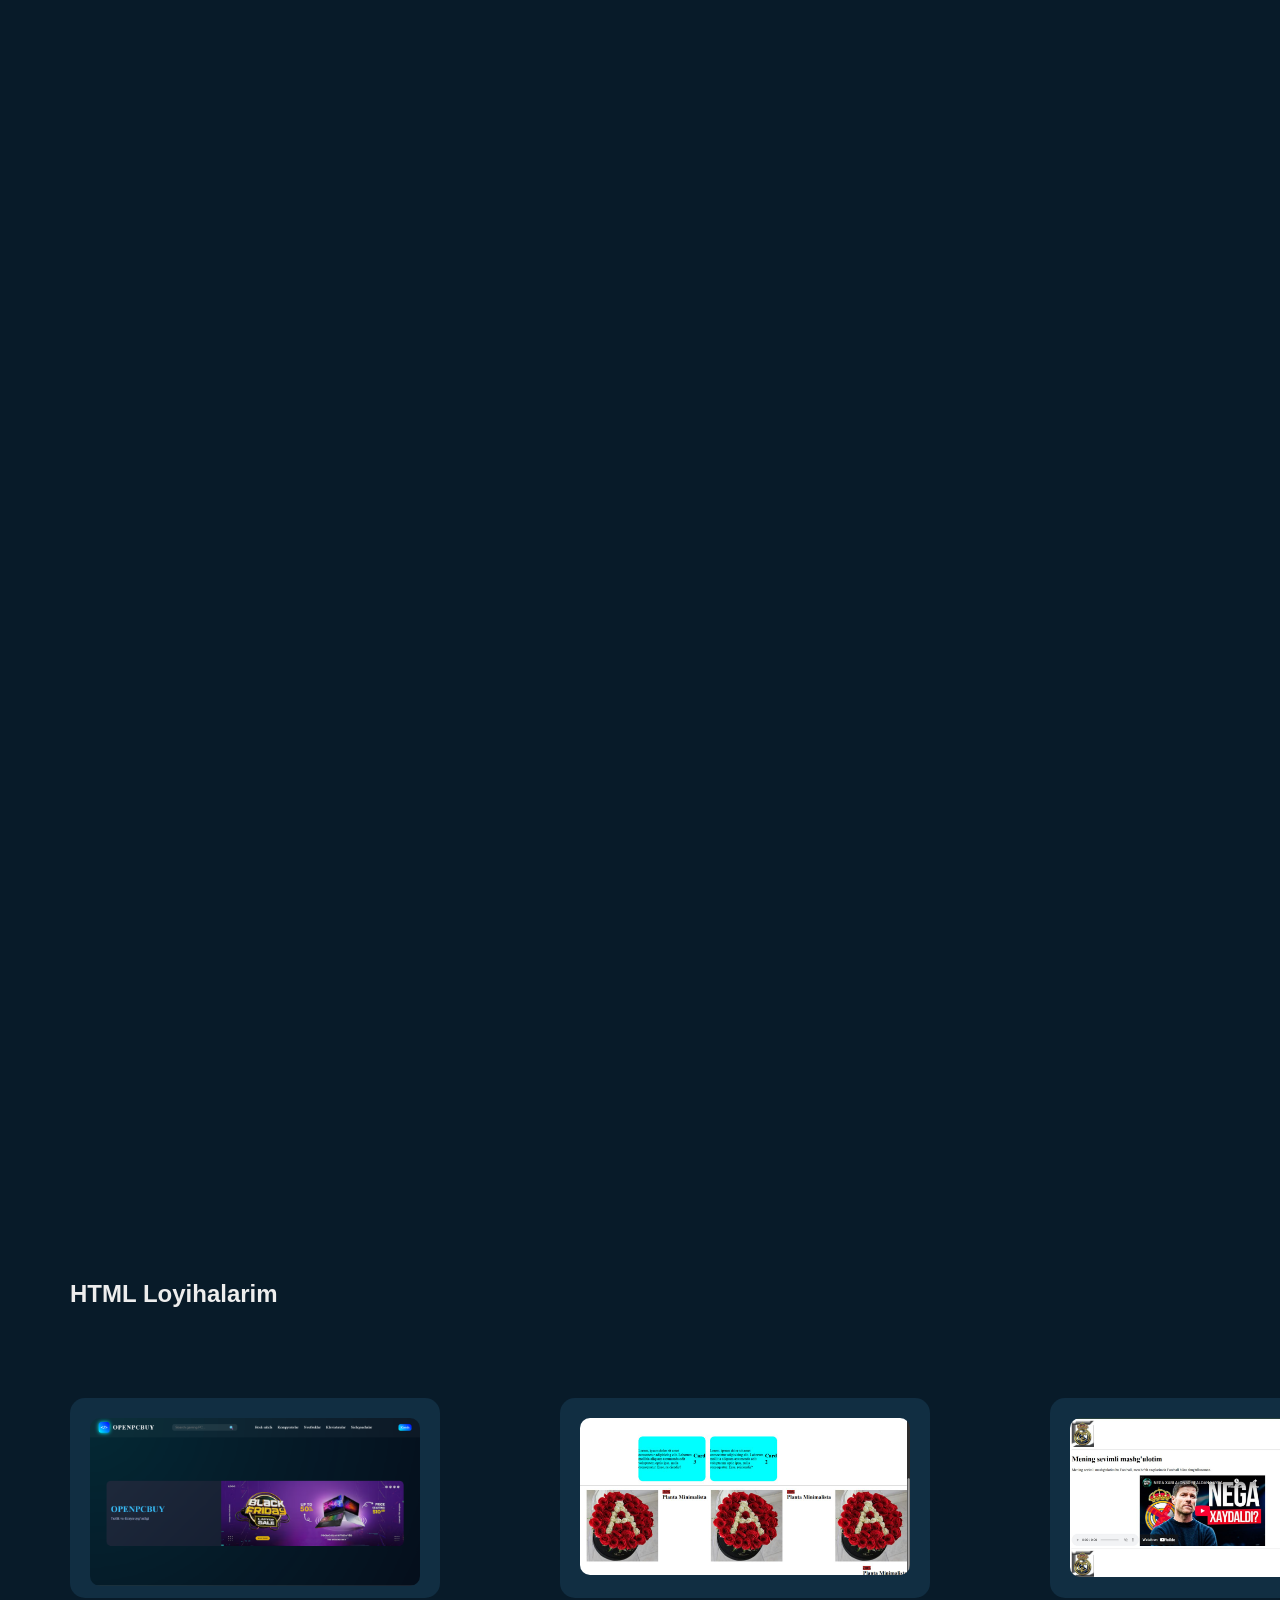
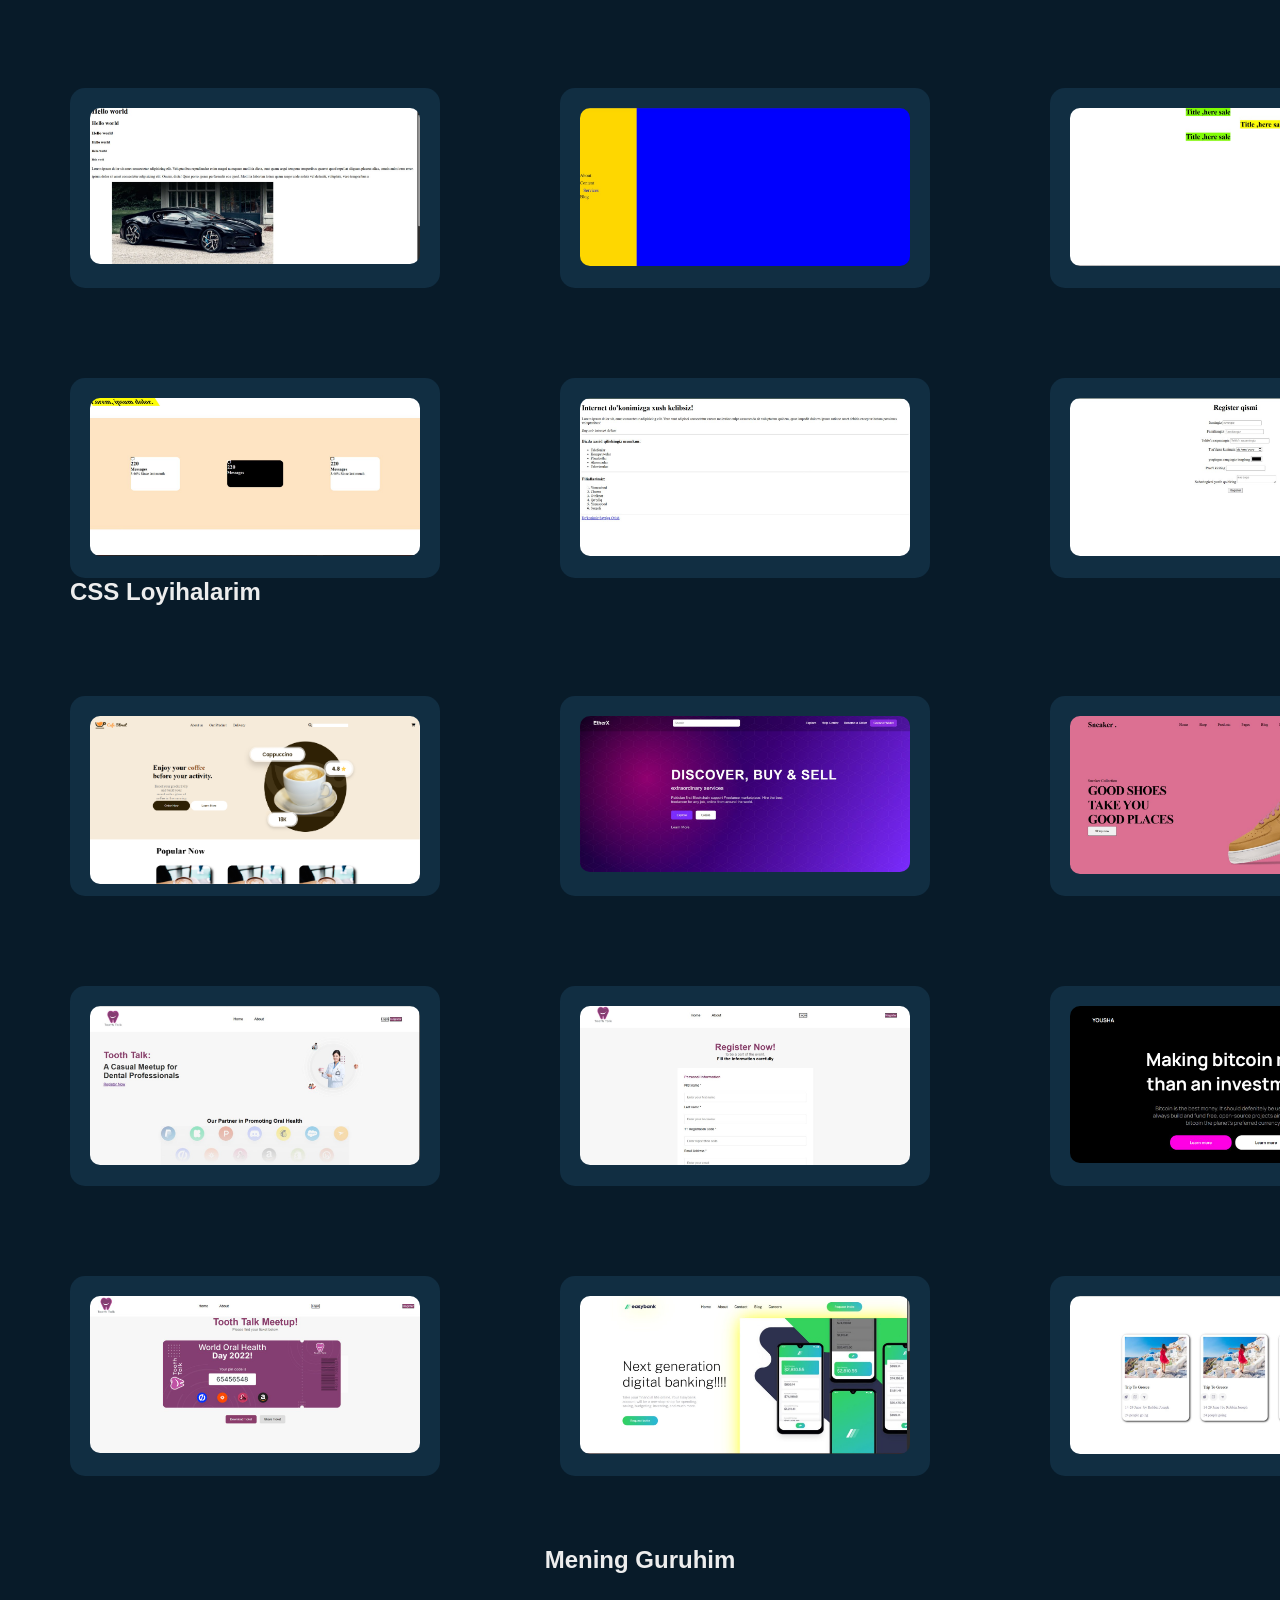
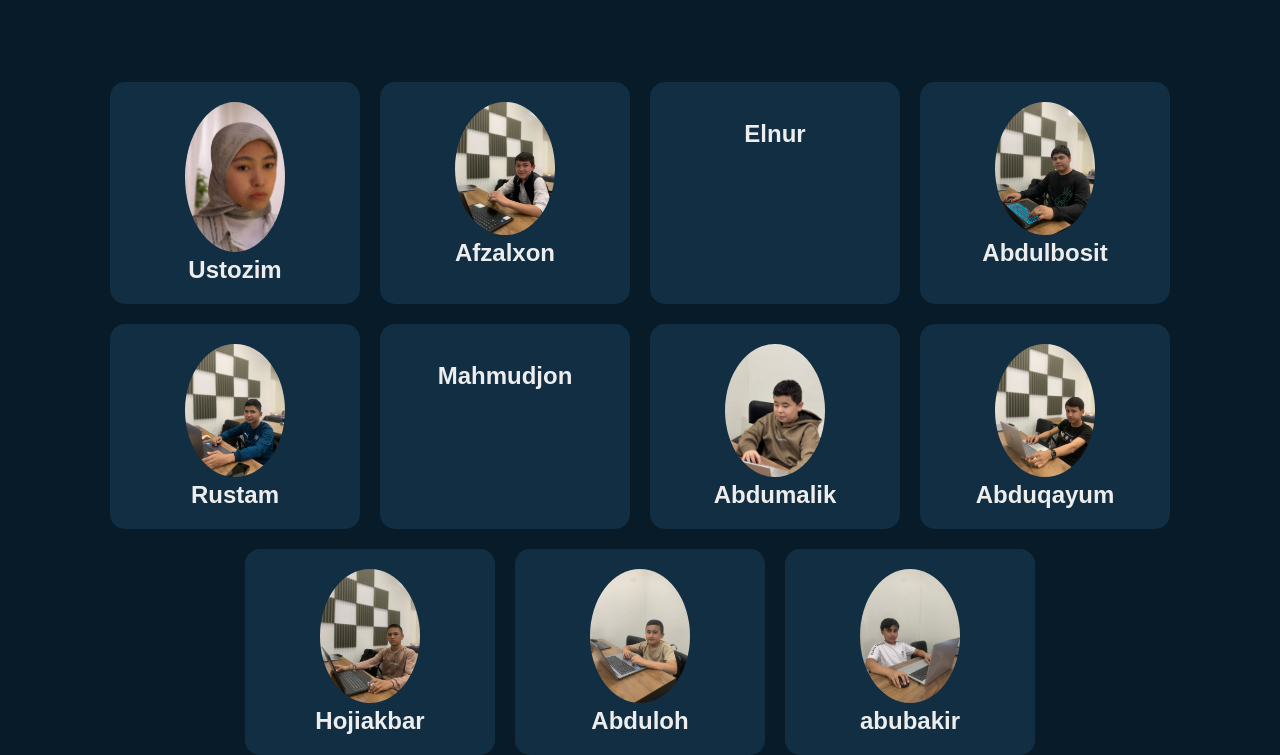
==== commit 0da0e7d2: "update" ====
--- a/index.html
+++ b/index.html
@@ -129,12 +129,14 @@
         <div class="main-text">
           <h2 class="html">HTML <span>Loyihalarim</span></h2>
           <div class="div">
-            <div class="portfolio-content">
-              <div class="card f1">
-                <img class="card-img" src="./loyha1.png" alt="" />
-                <p class="heading2"></p>
-              </div>
-            </div>
+            <a href="https://loyhamnew.netlify.app/">
+              <div class="portfolio-content">
+                <div class="card f1">
+                  <img class="card-img" src="loyham1.png" alt="" />
+                  <p class="heading2"></p>
+                </div>
+              </div>
+            </a>
 
             <div class="portfolio-content">
               <div class="card f2">
